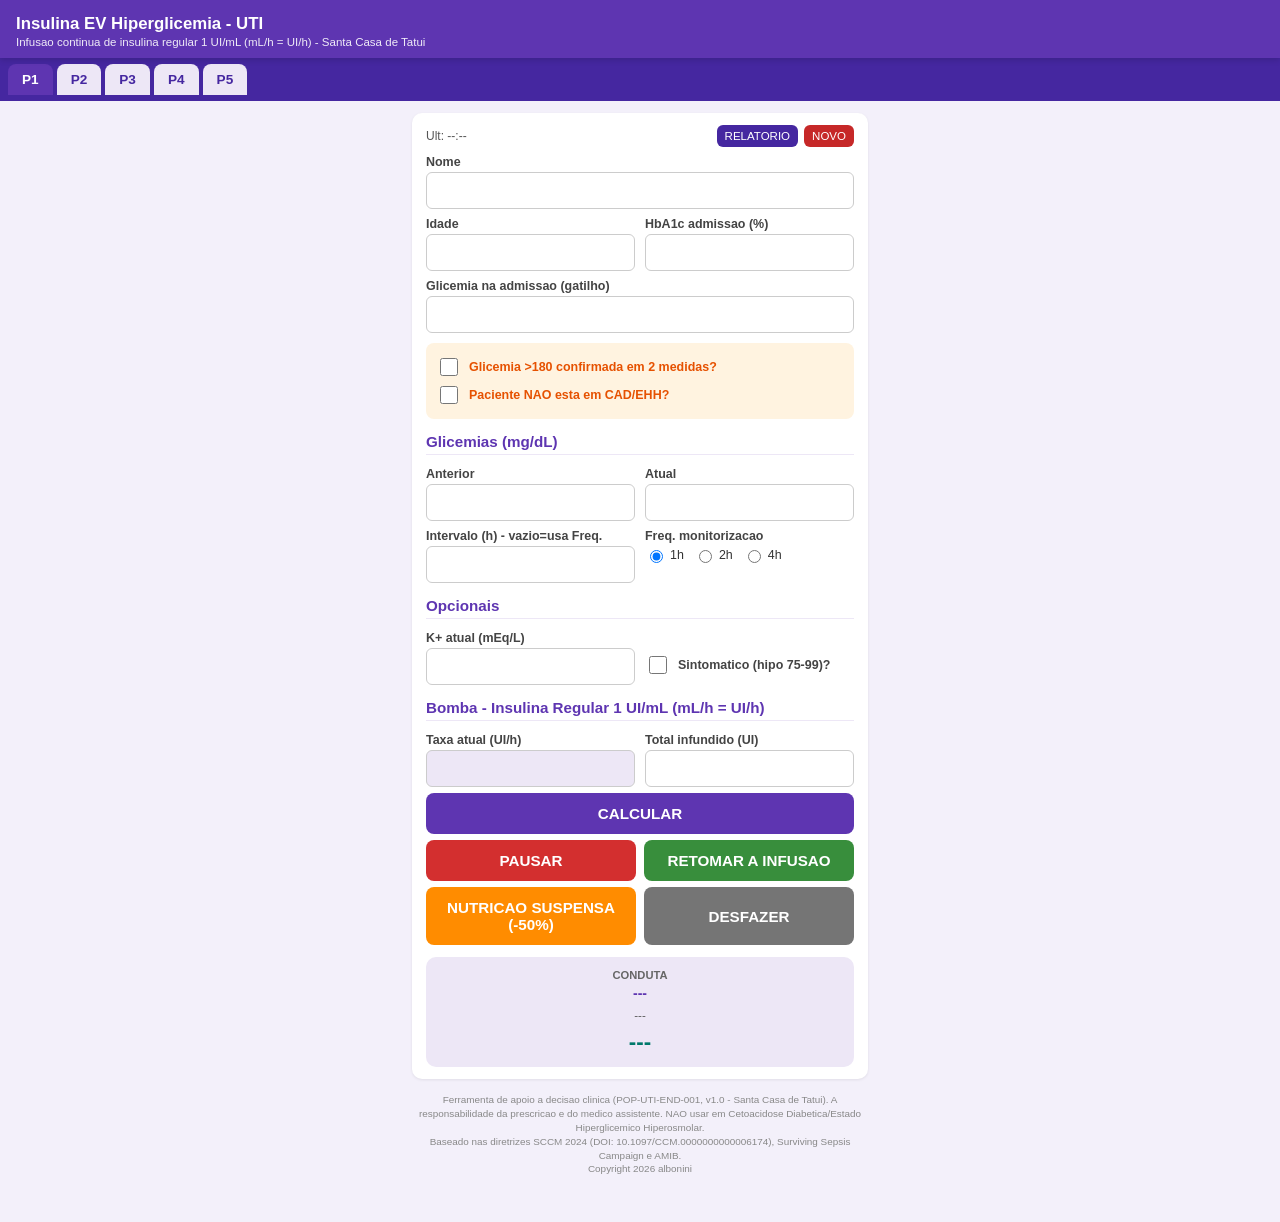
==== index.html @ acf47f56 "PWA inicial da calculadora de hiperglicemia UTI Porte da logica clinica do app desktop (protocolo_hi" ====
<!DOCTYPE html>
<html lang="pt-BR">
<head>
<meta charset="UTF-8">
<meta name="viewport" content="width=device-width, initial-scale=1, viewport-fit=cover">
<meta name="theme-color" content="#5E35B1">
<title>Insulina EV Hiperglicemia - UTI</title>
<link rel="manifest" href="manifest.json">
<link rel="icon" href="icons/icon-192.png">
<link rel="apple-touch-icon" href="icons/icon-192.png">
<link rel="stylesheet" href="style.css">
</head>
<body>

<header class="topbar">
  <h1>Insulina EV Hiperglicemia - UTI</h1>
  <p>Infusao continua de insulina regular 1 UI/mL (mL/h = UI/h) - Santa Casa de Tatui</p>
</header>

<nav class="tabs" id="tabs"></nav>

<main>
  <div class="cartao">
    <div class="topo-acoes">
      <span id="ultimoHorario">Ult: --:--</span>
      <span id="alertaAtraso" class="alerta-atraso"></span>
      <span class="direita">
        <button class="btn-pdf" id="btnRelatorio">RELATORIO</button>
        <button class="btn-reset" id="btnNovo">NOVO</button>
      </span>
    </div>

    <label for="campoNome">Nome</label>
    <input type="text" id="campoNome" maxlength="40">

    <div class="linha2">
      <div>
        <label for="campoIdade">Idade</label>
        <input type="number" id="campoIdade" min="0" max="120">
      </div>
      <div>
        <label for="campoHba1c">HbA1c admissao (%)</label>
        <input type="number" id="campoHba1c" step="0.1" min="0" max="20">
      </div>
    </div>

    <label for="campoGlicGatilho">Glicemia na admissao (gatilho)</label>
    <input type="number" id="campoGlicGatilho" min="0">

    <div class="caixa-aviso">
      <label><input type="checkbox" id="campoBgConfirmado"> Glicemia &gt;180 confirmada em 2 medidas?</label>
      <label><input type="checkbox" id="campoNaoCadEhh"> Paciente NAO esta em CAD/EHH?</label>
    </div>

    <div class="titulo-secao">Glicemias (mg/dL)</div>
    <div class="linha2">
      <div>
        <label for="campoGlicPrev">Anterior</label>
        <input type="number" id="campoGlicPrev" min="0">
      </div>
      <div>
        <label for="campoGlicNow">Atual</label>
        <input type="number" id="campoGlicNow" min="0">
      </div>
    </div>

    <div class="linha2">
      <div>
        <label for="campoHoras">Intervalo (h) - vazio=usa Freq.</label>
        <input type="number" id="campoHoras" step="0.1" min="0">
      </div>
      <div>
        <label>Freq. monitorizacao</label>
        <div class="freq-opcoes">
          <label><input type="radio" name="freq" value="1" checked> 1h</label>
          <label><input type="radio" name="freq" value="2"> 2h</label>
          <label><input type="radio" name="freq" value="4"> 4h</label>
        </div>
      </div>
    </div>

    <div class="titulo-secao">Opcionais</div>
    <div class="linha2">
      <div>
        <label for="campoK">K+ atual (mEq/L)</label>
        <input type="number" id="campoK" step="0.1" min="0">
      </div>
      <div class="chk-inline" style="margin-top: 22px;">
        <input type="checkbox" id="campoSintomatico">
        <label for="campoSintomatico" style="margin:0;">Sintomatico (hipo 75-99)?</label>
      </div>
    </div>

    <div class="titulo-secao">Bomba - Insulina Regular 1 UI/mL (mL/h = UI/h)</div>
    <div class="linha2">
      <div>
        <label for="campoTaxa">Taxa atual (UI/h)</label>
        <input type="text" id="campoTaxa" class="destaque">
      </div>
      <div>
        <label for="campoTotalInfundido">Total infundido (UI)</label>
        <input type="number" id="campoTotalInfundido" min="0">
      </div>
    </div>

    <div class="botoes">
      <button class="btn-calcular" id="btnCalcular">CALCULAR</button>
      <div class="linha-dupla">
        <button class="btn-pausar" id="btnPausar">PAUSAR</button>
        <button class="btn-retomar" id="btnRetomar">RETOMAR A INFUSAO</button>
      </div>
      <div class="linha-dupla">
        <button class="btn-nutricao" id="btnNutricao">NUTRICAO SUSPENSA (-50%)</button>
        <button class="btn-desfazer" id="btnDesfazer">DESFAZER</button>
      </div>
    </div>

    <div class="painel-resultado">
      <div class="rotulo">Conduta</div>
      <div class="acao" id="resAcao">---</div>
      <div class="delta-info" id="resDelta">---</div>
      <div class="vazao" id="resVazao">---</div>
    </div>
  </div>

  <p class="disclaimer">
    Ferramenta de apoio a decisao clinica (POP-UTI-END-001, v1.0 - Santa Casa de Tatui). A responsabilidade da
    prescricao e do medico assistente. NAO usar em Cetoacidose Diabetica/Estado Hiperglicemico Hiperosmolar.<br>
    Baseado nas diretrizes SCCM 2024 (DOI: 10.1097/CCM.0000000000006174), Surviving Sepsis Campaign e AMIB.<br>
    Copyright 2026 albonini
  </p>
</main>

<div id="toast-container"></div>

<div id="relatorio-overlay" class="hidden">
  <div class="relatorio-topo">
    <h2 id="relatorioTitulo">Relatorio</h2>
    <div>
      <button onclick="window.print()">IMPRIMIR / SALVAR PDF</button>
      <button class="fechar" id="btnFecharRelatorio">FECHAR</button>
    </div>
  </div>
  <div id="relatorioConteudo"></div>
</div>

<script src="protocolo.js"></script>
<script src="db.js"></script>
<script src="app.js"></script>
</body>
</html>
---- style.css ----
:root {
  --cor-fundo: #F3F0FA;
  --cor-primaria: #5E35B1;
  --cor-primaria-escura: #4527A0;
  --cor-campo-destaque: #EDE7F6;
  --cor-aviso-fundo: #FFF3E0;
  --cor-aviso-texto: #E65100;
  --cor-resultado-fundo: #EDE7F6;
  --cor-resultado-vazao: #00796B;
  --cor-perigo: #d32f2f;
  --cor-sucesso: #388e3c;
  --cor-alerta: #ff8c00;
  --cor-neutro: #757575;
}

* { box-sizing: border-box; }

body {
  margin: 0;
  font-family: Arial, Helvetica, sans-serif;
  background: var(--cor-fundo);
  color: #222;
  padding-bottom: 24px;
}

.topbar {
  background: var(--cor-primaria);
  color: #fff;
  padding: 14px 16px 10px;
  position: sticky;
  top: 0;
  z-index: 5;
  box-shadow: 0 2px 6px rgba(0, 0, 0, 0.15);
}

.topbar h1 {
  margin: 0;
  font-size: 1.05rem;
  font-weight: bold;
}

.topbar p {
  margin: 2px 0 0;
  font-size: 0.72rem;
  opacity: 0.9;
}

.tabs {
  display: flex;
  gap: 4px;
  overflow-x: auto;
  background: var(--cor-primaria-escura);
  padding: 6px 8px;
  position: sticky;
  top: 56px;
  z-index: 4;
}

.tabs button {
  flex: 0 0 auto;
  border: none;
  border-radius: 8px 8px 0 0;
  padding: 8px 14px;
  font-size: 0.85rem;
  font-weight: bold;
  background: var(--cor-campo-destaque);
  color: var(--cor-primaria-escura);
  cursor: pointer;
}

.tabs button.ativo {
  background: var(--cor-primaria);
  color: #fff;
}

main {
  max-width: 480px;
  margin: 0 auto;
  padding: 12px;
}

.cartao {
  background: #fff;
  border-radius: 10px;
  padding: 12px 14px;
  margin-bottom: 12px;
  box-shadow: 0 1px 3px rgba(0, 0, 0, 0.08);
}

.topo-acoes {
  display: flex;
  justify-content: space-between;
  align-items: center;
  gap: 8px;
  margin-bottom: 8px;
  font-size: 0.75rem;
  color: #555;
}

.topo-acoes .direita {
  display: flex;
  gap: 6px;
}

.topo-acoes button {
  font-size: 0.72rem;
  padding: 5px 8px;
  border: none;
  border-radius: 6px;
  color: #fff;
  cursor: pointer;
}

.btn-pdf { background: var(--cor-primaria-escura); }
.btn-reset { background: #c62828; }

.alerta-atraso {
  color: var(--cor-perigo);
  font-weight: bold;
}

label {
  display: block;
  font-size: 0.78rem;
  font-weight: bold;
  margin: 8px 0 3px;
  color: #444;
}

input[type="text"], input[type="number"] {
  width: 100%;
  padding: 9px 10px;
  border: 1px solid #ccc;
  border-radius: 6px;
  font-size: 0.95rem;
}

input.destaque {
  background: var(--cor-campo-destaque);
  font-weight: bold;
}

.linha2 {
  display: grid;
  grid-template-columns: 1fr 1fr;
  gap: 10px;
}

.caixa-aviso {
  background: var(--cor-aviso-fundo);
  border-radius: 8px;
  padding: 8px 10px;
  margin: 10px 0;
}

.caixa-aviso label {
  display: flex;
  align-items: center;
  gap: 8px;
  color: var(--cor-aviso-texto);
  font-weight: bold;
  margin: 4px 0;
}

.caixa-aviso input[type="checkbox"] {
  width: 18px;
  height: 18px;
}

.titulo-secao {
  color: var(--cor-primaria);
  font-size: 0.95rem;
  font-weight: bold;
  margin: 14px 0 4px;
  border-bottom: 1px solid var(--cor-campo-destaque);
  padding-bottom: 4px;
}

.freq-opcoes {
  display: flex;
  gap: 10px;
  align-items: center;
  font-size: 0.85rem;
  font-weight: normal;
  margin-top: 4px;
}

.freq-opcoes label {
  display: flex;
  align-items: center;
  gap: 4px;
  font-weight: normal;
  margin: 0;
  color: #333;
}

.chk-inline {
  display: flex;
  align-items: center;
  gap: 8px;
  font-weight: normal;
  margin-top: 8px;
  font-size: 0.85rem;
}

.chk-inline input { width: 18px; height: 18px; }

.botoes button {
  width: 100%;
  border: none;
  border-radius: 8px;
  padding: 12px;
  font-size: 0.95rem;
  font-weight: bold;
  color: #fff;
  margin-top: 6px;
  cursor: pointer;
}

.btn-calcular { background: var(--cor-primaria); font-size: 1.05rem; padding: 14px; }

.botoes button:disabled {
  background: #bbb;
  color: #eee;
  cursor: not-allowed;
}
.btn-pausar { background: var(--cor-perigo); }
.btn-retomar { background: var(--cor-sucesso); }
.btn-nutricao { background: var(--cor-alerta); }
.btn-desfazer { background: var(--cor-neutro); }
.btn-relatorio { background: var(--cor-primaria-escura); }

.linha-dupla {
  display: grid;
  grid-template-columns: 1fr 1fr;
  gap: 8px;
}

.painel-resultado {
  background: var(--cor-resultado-fundo);
  border-radius: 10px;
  padding: 12px;
  margin-top: 12px;
  text-align: center;
}

.painel-resultado .rotulo {
  font-size: 0.7rem;
  font-weight: bold;
  color: #666;
  text-transform: uppercase;
}

.painel-resultado .acao {
  font-weight: bold;
  font-size: 0.88rem;
  margin: 4px 0 8px;
  color: var(--cor-primaria);
}

.painel-resultado .delta-info {
  font-size: 0.72rem;
  color: #555;
  margin-bottom: 8px;
}

.painel-resultado .vazao {
  font-size: 1.4rem;
  font-weight: bold;
  color: var(--cor-resultado-vazao);
}

.disclaimer {
  font-size: 0.62rem;
  color: #888;
  text-align: center;
  margin-top: 14px;
  line-height: 1.4;
}

#toast-container {
  position: fixed;
  top: 12px;
  left: 50%;
  transform: translateX(-50%);
  z-index: 50;
  width: min(420px, 92vw);
}

.toast {
  background: #333;
  color: #fff;
  padding: 12px 14px;
  border-radius: 8px;
  margin-bottom: 8px;
  font-size: 0.85rem;
  white-space: pre-line;
  box-shadow: 0 3px 10px rgba(0, 0, 0, 0.3);
}

.toast.erro { background: var(--cor-perigo); }
.toast.aviso { background: var(--cor-alerta); }
.toast.info { background: var(--cor-primaria-escura); }
.toast.sucesso { background: var(--cor-sucesso); }

.hidden { display: none !important; }

#relatorio-overlay {
  position: fixed;
  inset: 0;
  background: #fff;
  z-index: 40;
  overflow-y: auto;
  padding: 16px;
}

#relatorio-overlay table {
  width: 100%;
  border-collapse: collapse;
  font-size: 0.78rem;
  margin-top: 10px;
}

#relatorio-overlay th, #relatorio-overlay td {
  border: 1px solid #ccc;
  padding: 6px;
  text-align: left;
}

#relatorio-overlay th {
  background: #eee;
}

.relatorio-topo {
  display: flex;
  justify-content: space-between;
  gap: 8px;
}

.relatorio-topo button {
  border: none;
  border-radius: 6px;
  padding: 8px 12px;
  color: #fff;
  background: var(--cor-primaria);
  font-weight: bold;
}

@media print {
  .topbar, .tabs, #toast-container, .relatorio-topo button.fechar { display: none !important; }
  #relatorio-overlay { position: static; }
}
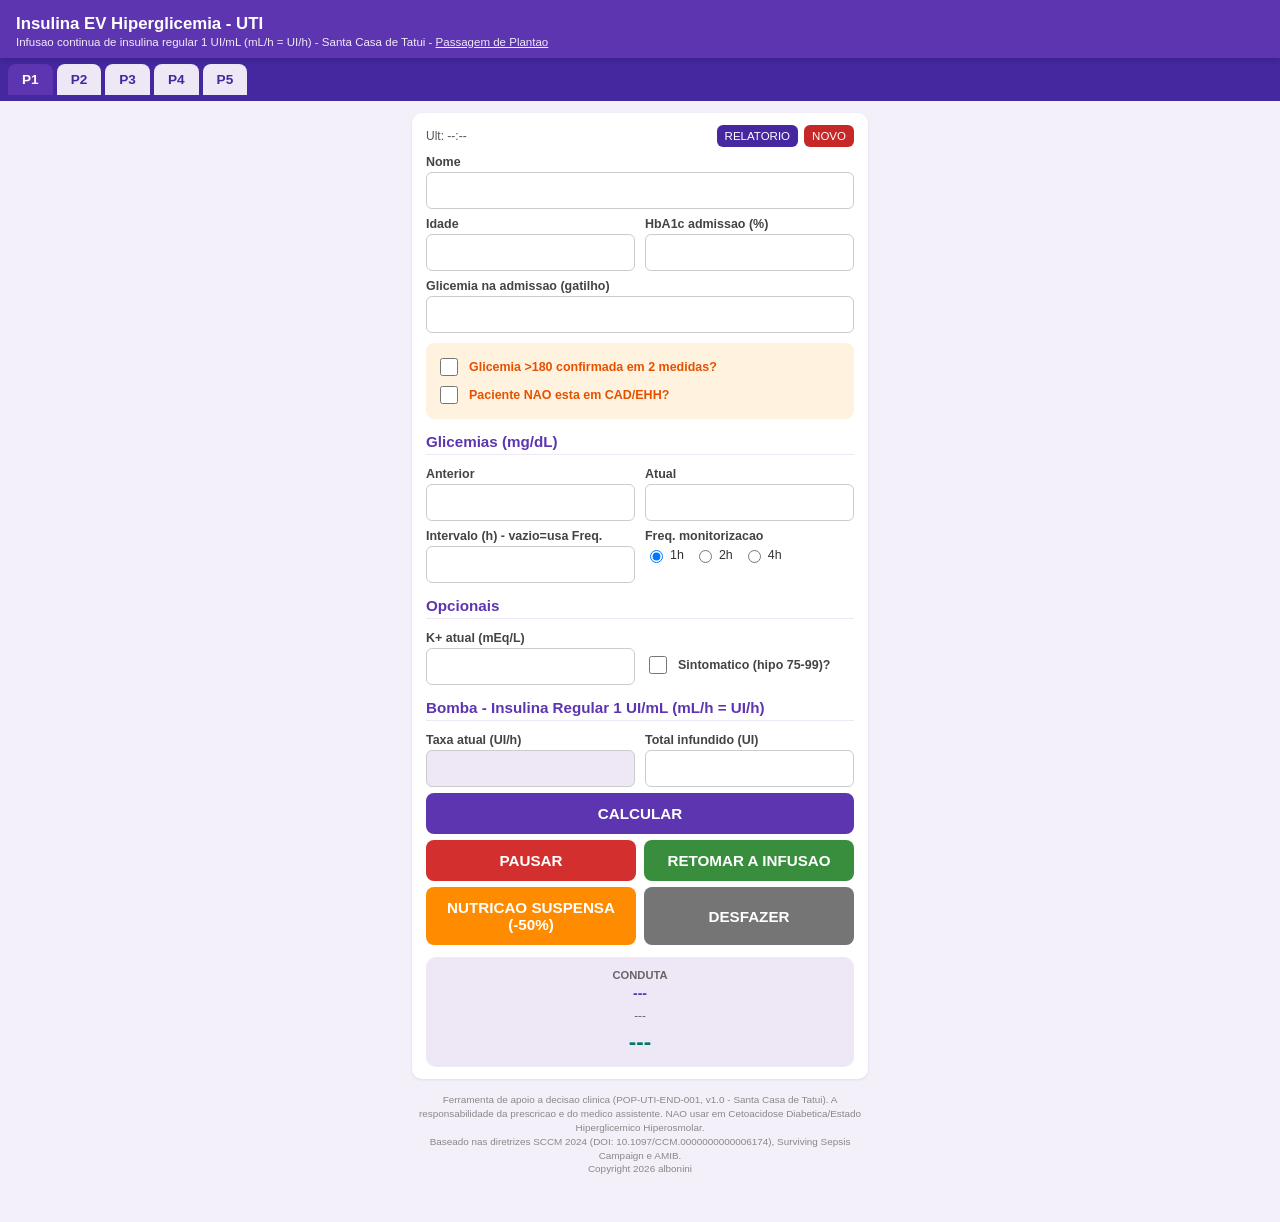
==== commit 22d5838c: "Adiciona formulario de passagem de plantao para UTI de 10 leitos Novo quadro de leito (passagem.html" ====
--- a/index.html
+++ b/index.html
@@ -14,7 +14,7 @@
 
 <header class="topbar">
   <h1>Insulina EV Hiperglicemia - UTI</h1>
-  <p>Infusao continua de insulina regular 1 UI/mL (mL/h = UI/h) - Santa Casa de Tatui</p>
+  <p>Infusao continua de insulina regular 1 UI/mL (mL/h = UI/h) - Santa Casa de Tatui - <a class="link-topo" href="passagem.html">Passagem de Plantao</a></p>
 </header>
 
 <nav class="tabs" id="tabs"></nav>
--- a/style.css
+++ b/style.css
@@ -127,12 +127,65 @@
   color: #444;
 }
 
-input[type="text"], input[type="number"] {
+input[type="text"], input[type="number"], input[type="date"], select, textarea {
   width: 100%;
   padding: 9px 10px;
   border: 1px solid #ccc;
   border-radius: 6px;
   font-size: 0.95rem;
+  font-family: inherit;
+  background: #fff;
+}
+
+textarea {
+  resize: vertical;
+}
+
+.topbar .link-topo {
+  color: #fff;
+  text-decoration: underline;
+}
+
+.tabs button.ocupado {
+  box-shadow: inset 0 -3px 0 var(--cor-resultado-vazao);
+}
+
+.btn-add {
+  width: 100%;
+  border: 1px dashed var(--cor-primaria);
+  background: #fff;
+  color: var(--cor-primaria);
+  border-radius: 8px;
+  padding: 8px;
+  font-size: 0.85rem;
+  font-weight: bold;
+  cursor: pointer;
+  margin-top: 4px;
+}
+
+.linha-atb {
+  display: grid;
+  grid-template-columns: 1.4fr 1fr 1fr auto;
+  gap: 6px;
+  align-items: center;
+  margin-bottom: 6px;
+}
+
+.linha-atb input {
+  font-size: 0.85rem;
+  padding: 7px 6px;
+}
+
+.atb-remover {
+  border: none;
+  background: var(--cor-perigo);
+  color: #fff;
+  border-radius: 6px;
+  width: 30px;
+  height: 34px;
+  font-size: 1.1rem;
+  line-height: 1;
+  cursor: pointer;
 }
 
 input.destaque {
@@ -314,8 +367,13 @@
   padding: 16px;
 }
 
+.tabela-scroll {
+  overflow-x: auto;
+}
+
 #relatorio-overlay table {
   width: 100%;
+  min-width: 720px;
   border-collapse: collapse;
   font-size: 0.78rem;
   margin-top: 10px;
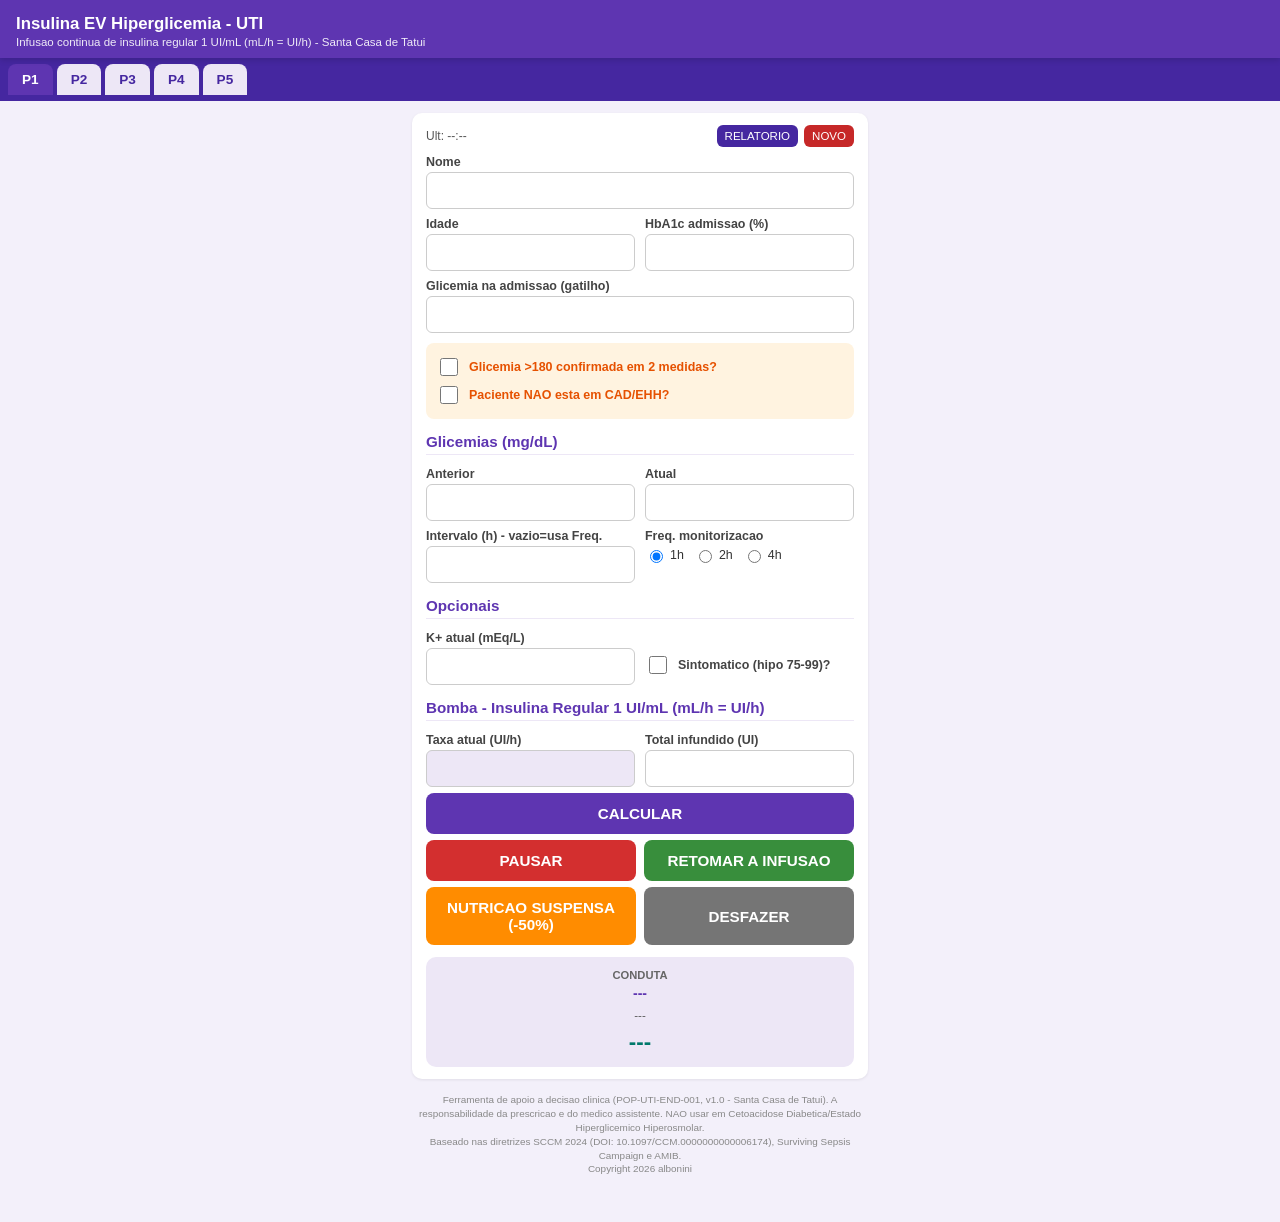
==== commit ce87f9b8: "Revert "Adiciona formulario de passagem de plantao para UTI de 10 leitos" This reverts commit 22d583" ====
--- a/index.html
+++ b/index.html
@@ -14,7 +14,7 @@
 
 <header class="topbar">
   <h1>Insulina EV Hiperglicemia - UTI</h1>
-  <p>Infusao continua de insulina regular 1 UI/mL (mL/h = UI/h) - Santa Casa de Tatui - <a class="link-topo" href="passagem.html">Passagem de Plantao</a></p>
+  <p>Infusao continua de insulina regular 1 UI/mL (mL/h = UI/h) - Santa Casa de Tatui</p>
 </header>
 
 <nav class="tabs" id="tabs"></nav>
--- a/style.css
+++ b/style.css
@@ -127,65 +127,12 @@
   color: #444;
 }
 
-input[type="text"], input[type="number"], input[type="date"], select, textarea {
+input[type="text"], input[type="number"] {
   width: 100%;
   padding: 9px 10px;
   border: 1px solid #ccc;
   border-radius: 6px;
   font-size: 0.95rem;
-  font-family: inherit;
-  background: #fff;
-}
-
-textarea {
-  resize: vertical;
-}
-
-.topbar .link-topo {
-  color: #fff;
-  text-decoration: underline;
-}
-
-.tabs button.ocupado {
-  box-shadow: inset 0 -3px 0 var(--cor-resultado-vazao);
-}
-
-.btn-add {
-  width: 100%;
-  border: 1px dashed var(--cor-primaria);
-  background: #fff;
-  color: var(--cor-primaria);
-  border-radius: 8px;
-  padding: 8px;
-  font-size: 0.85rem;
-  font-weight: bold;
-  cursor: pointer;
-  margin-top: 4px;
-}
-
-.linha-atb {
-  display: grid;
-  grid-template-columns: 1.4fr 1fr 1fr auto;
-  gap: 6px;
-  align-items: center;
-  margin-bottom: 6px;
-}
-
-.linha-atb input {
-  font-size: 0.85rem;
-  padding: 7px 6px;
-}
-
-.atb-remover {
-  border: none;
-  background: var(--cor-perigo);
-  color: #fff;
-  border-radius: 6px;
-  width: 30px;
-  height: 34px;
-  font-size: 1.1rem;
-  line-height: 1;
-  cursor: pointer;
 }
 
 input.destaque {
@@ -367,13 +314,8 @@
   padding: 16px;
 }
 
-.tabela-scroll {
-  overflow-x: auto;
-}
-
 #relatorio-overlay table {
   width: 100%;
-  min-width: 720px;
   border-collapse: collapse;
   font-size: 0.78rem;
   margin-top: 10px;
